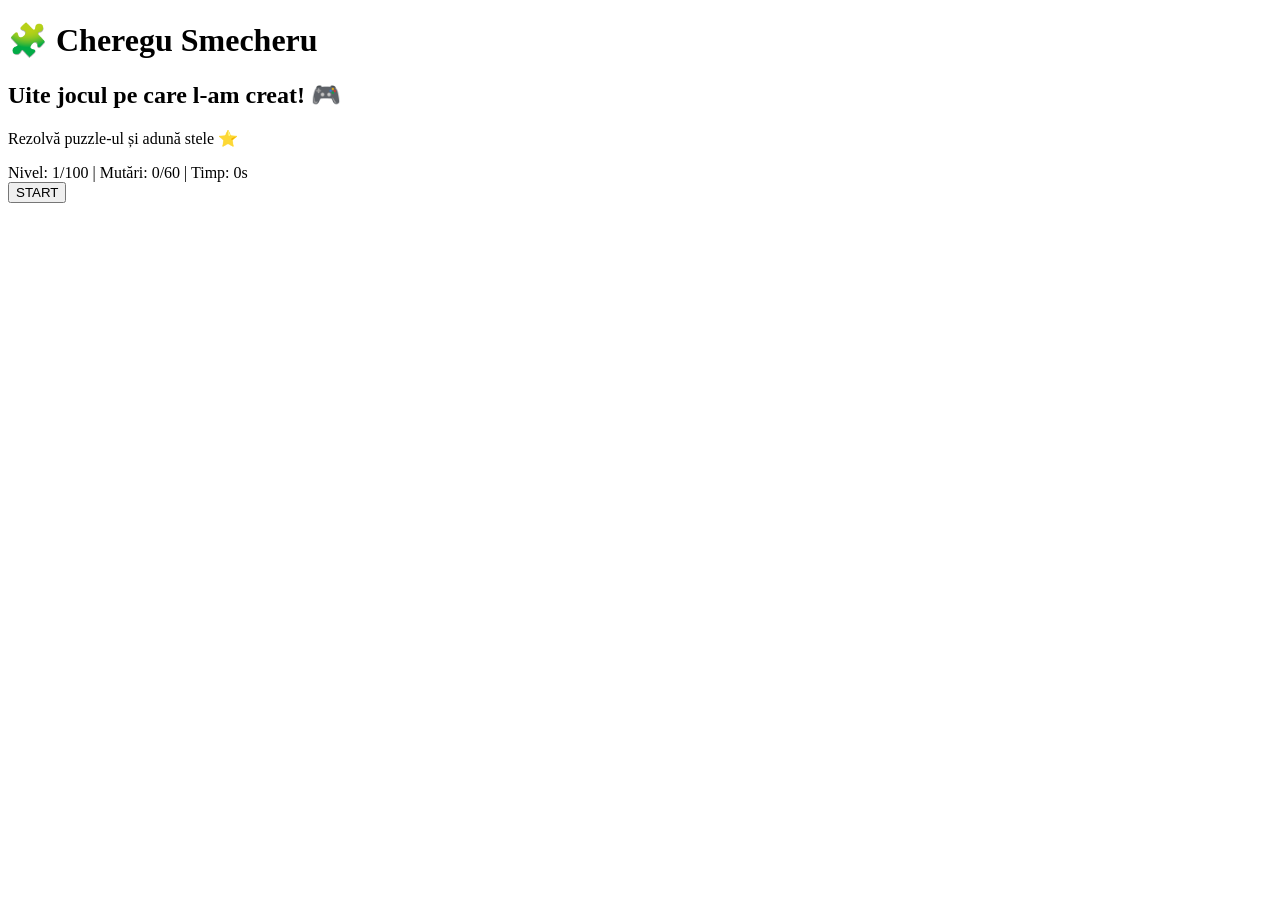
==== index.html @ 6f065f9e "Rename . . /index.html to index.html" ====
<!DOCTYPE html>
<html>
<head>
    <title>Cheregu Smecheru</title>
    <link rel="stylesheet" href="style.css">
</head>

<body>

    <h1>🧩 Cheregu Smecheru</h1>

    <h2>Uite jocul pe care l-am creat! 🎮</h2>

    <p>
        Rezolvă puzzle-ul și adună stele ⭐
    </p>

    <div id="info">
        Nivel: <span id="level">1</span>/100 |
        Mutări: <span id="moves">0</span>/60 |
        Timp: <span id="time">0</span>s
    </div>

    <button id="start">START</button>

    <div id="board"></div>

    <script src="game.js"></script>

</body>
</html>
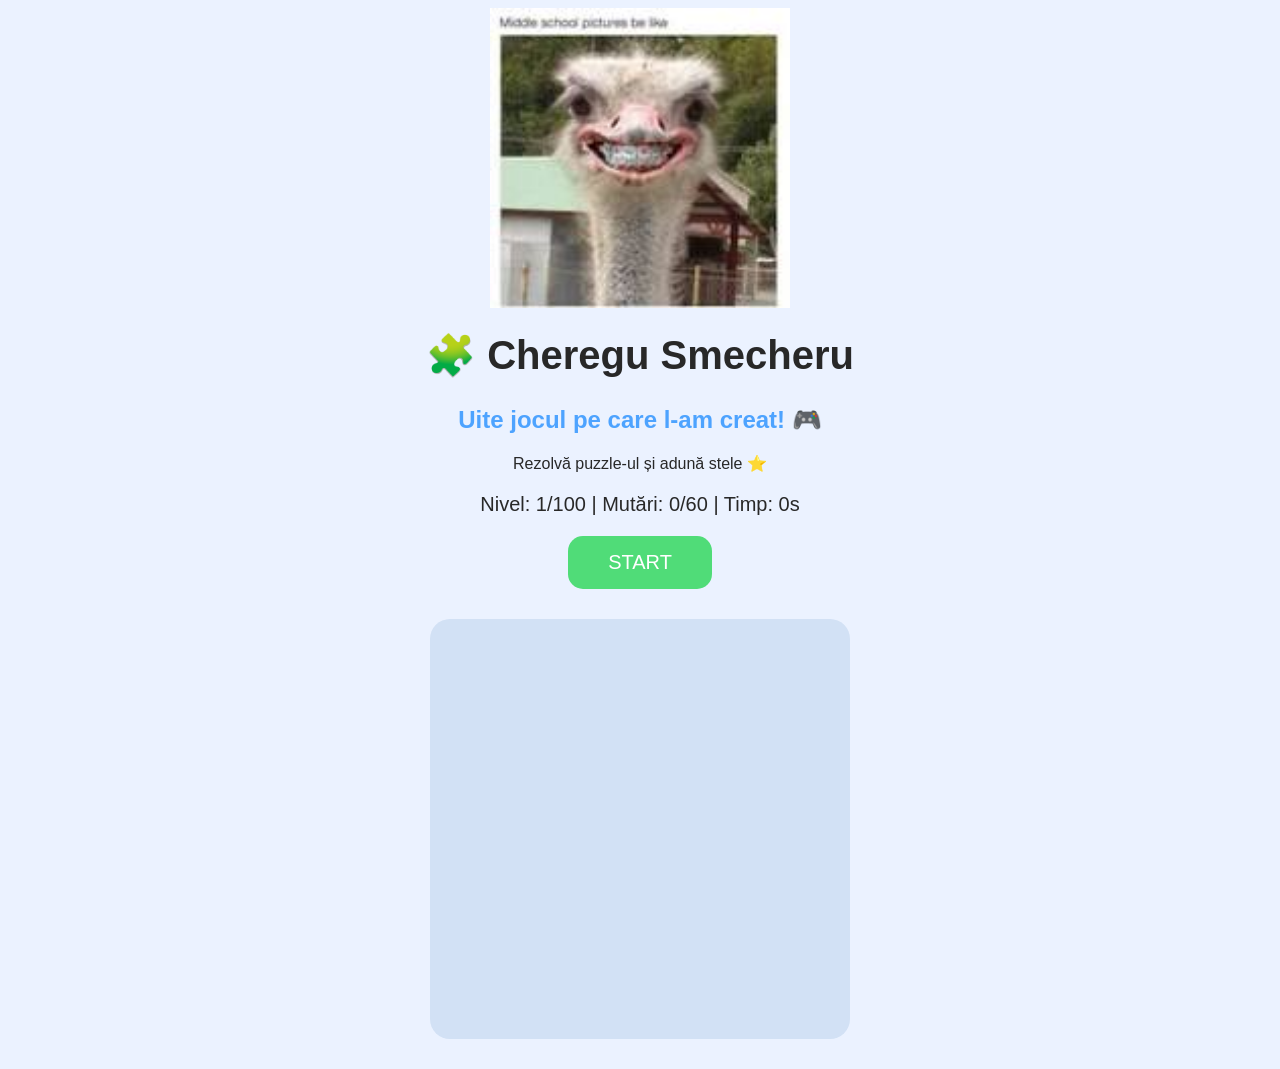
==== commit 393cfe7f: "Update index.html" ====
--- a/index.html
+++ b/index.html
@@ -2,6 +2,7 @@
 <html>
 <head>
     <title>Cheregu Smecheru</title>
+    <img src="download.jpg" alt="Poza mea" width="300">
     <link rel="stylesheet" href="style.css">
 </head>
 
--- a/style.css
+++ b/style.css
@@ -0,0 +1,58 @@
+body {
+    background: #ebf2ff;
+    font-family: Arial, sans-serif;
+    text-align: center;
+    color: #282828;
+}
+
+h1 {
+    font-size: 40px;
+    margin-top: 20px;
+}
+
+h2 {
+    color: #4da3ff;
+}
+
+#info {
+    font-size: 20px;
+    margin: 20px;
+}
+
+button {
+    background: #50dc78;
+    color: white;
+    border: none;
+    padding: 15px 40px;
+    font-size: 20px;
+    border-radius: 15px;
+    cursor: pointer;
+}
+
+button:hover {
+    background: #36b85c;
+}
+
+#board {
+    width: 400px;
+    height: 400px;
+    margin: 30px auto;
+    display: grid;
+    grid-template-columns: repeat(4, 1fr);
+    gap: 5px;
+    background: #d2e1f5;
+    padding: 10px;
+    border-radius: 20px;
+}
+
+.tile {
+    background: #50aaff;
+    color: white;
+    font-size: 35px;
+    font-weight: bold;
+    border-radius: 12px;
+    display: flex;
+    justify-content: center;
+    align-items: center;
+    cursor: pointer;
+}
